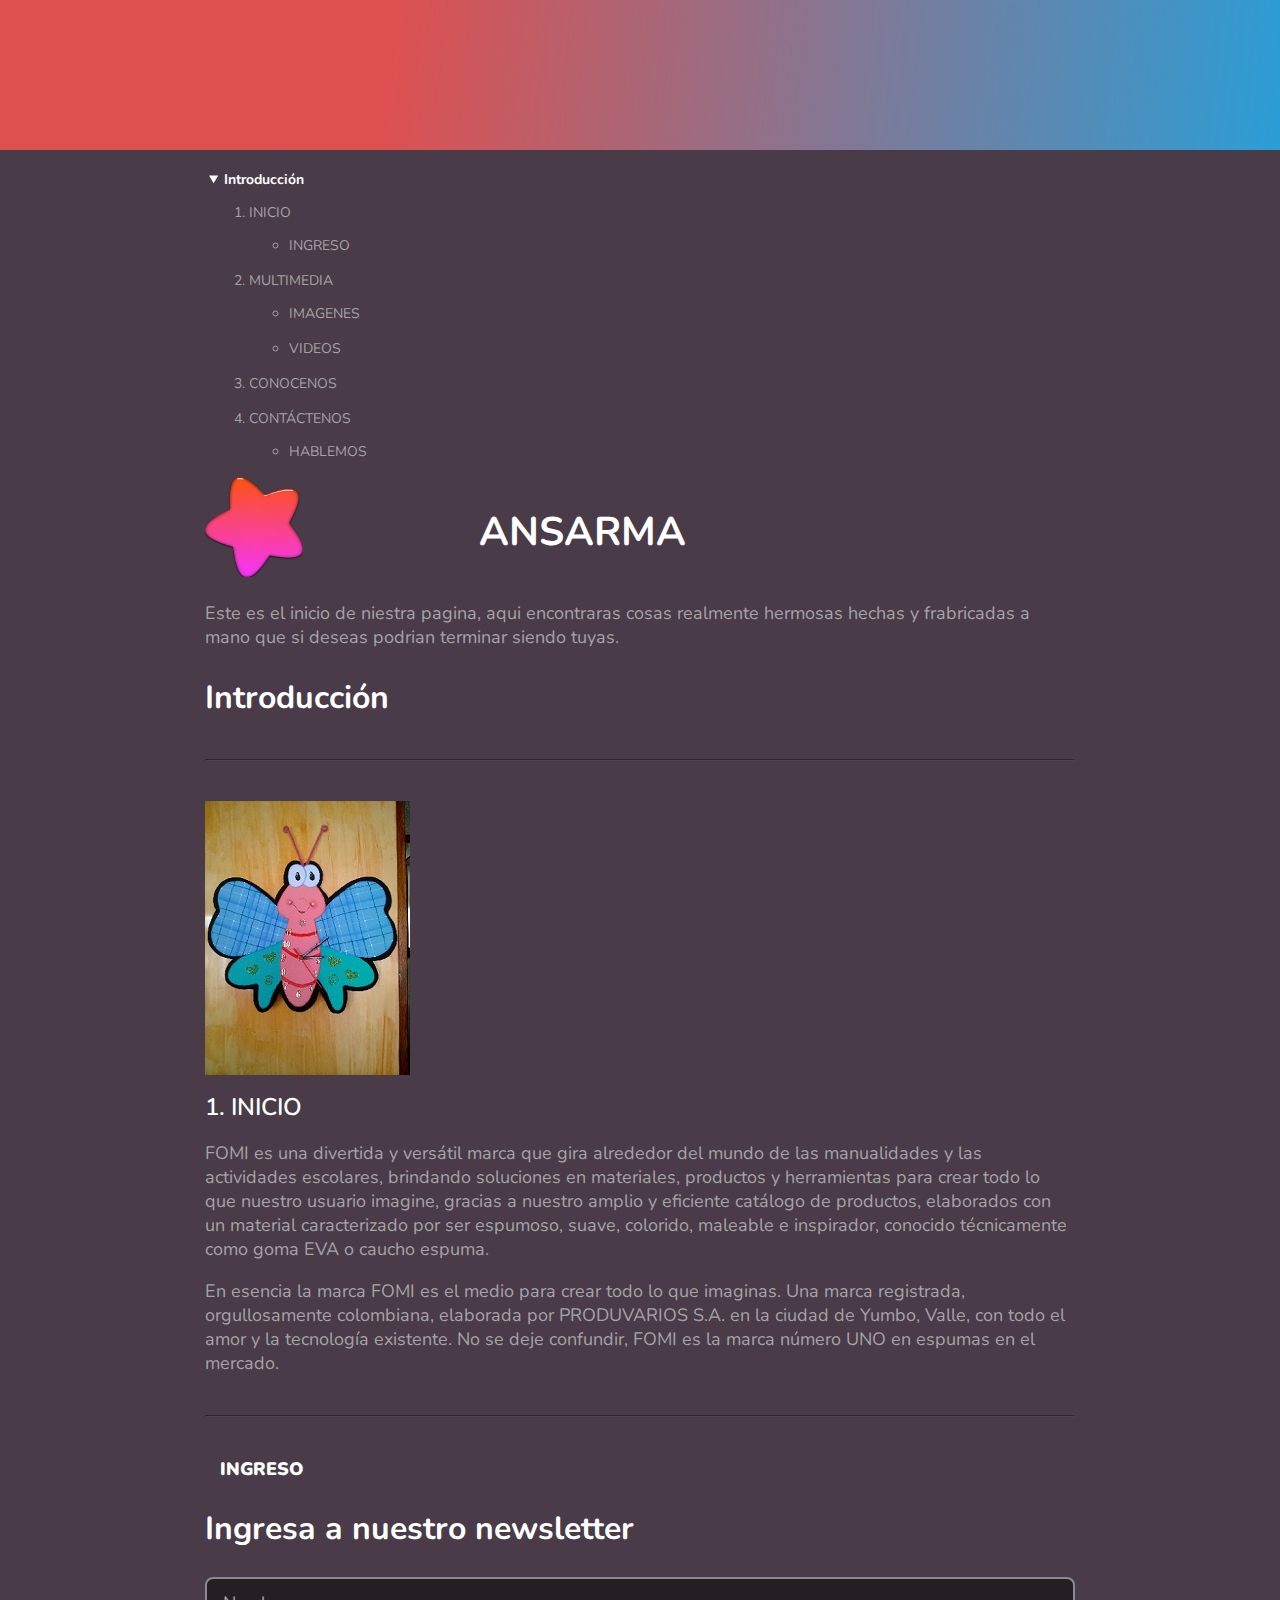
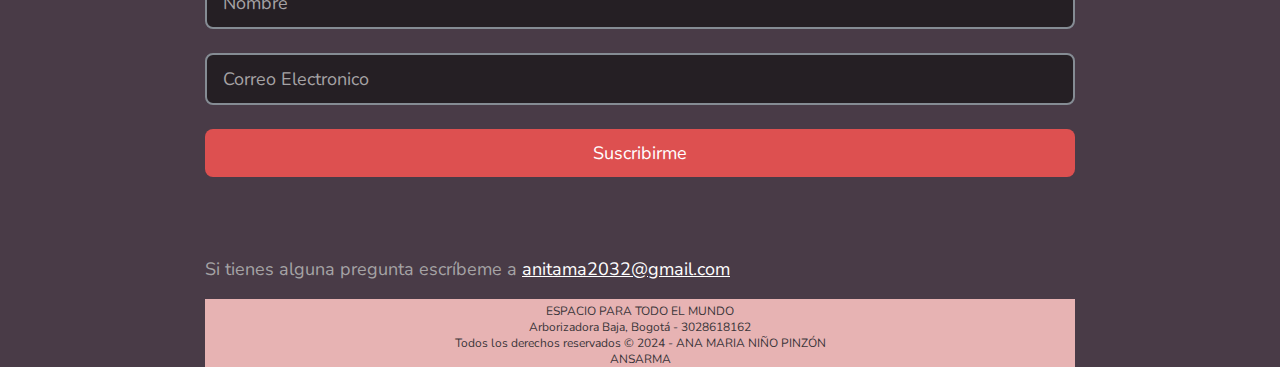
==== index.html @ 67f77cb6 "pagina-web" ====
<!DOCTYPE html>
<html lang="es">
    <head>
        <meta charset="UTF-8">
        <meta http-equiv="X-UA-Compatible" content="IE=edge">
        <meta name="viewport" content="width=device-width, initial-scale=1.0">
        <link rel="stylesheet" href="./css/styles.css">
        <link rel="icon" type="star/png" href="./img/star.png">
        <link rel="preconnect" href="https://fonts.gstatic.com">
        <link rel="preconnect" href="https://fonts.gstatic.com">
        <link href="https://fonts.googleapis.com/css2?family=Nunito:ital,wght@0,400;0,600;0,700;1,400;1,700&display=swap" rel="stylesheet">
        <title>Ansarma</title>
        <!-- <meta property="og:title" content="Mi proyecto del curso escenciel de HTML y CSS" />
        <meta property="og:type" content="website" />
        <meta property="og:description" content="Todo lo que necesitas saber en tu día a día como Frontend" />
        <meta property="og:url" content="https://anita-ma.github.io/curso-esencial-html-css/" />
        <meta property="og:image" content="https://anita-ma.github.io/curso-esencial-html-css/images/dom.png" />
        <link rel="apple-touch-icon" sizes="57x57" href="./Favicon/apple-icon-57x57.png">
        <link rel="apple-touch-icon" sizes="60x60" href="./Favicon/apple-icon-60x60.png">
        <link rel="apple-touch-icon" sizes="72x72" href="./Favicon/apple-icon-72x72.png">
        <link rel="apple-touch-icon" sizes="76x76" href="./Favicon/apple-icon-76x76.png">
        <link rel="apple-touch-icon" sizes="114x114" href="./Favicon/apple-icon-114x114.png">
        <link rel="apple-touch-icon" sizes="120x120" href="./Favicon/apple-icon-120x120.png">
        <link rel="apple-touch-icon" sizes="144x144" href="./Favicon/apple-icon-144x144.png">
        <link rel="apple-touch-icon" sizes="152x152" href="./Favicon/apple-icon-152x152.png">
        <link rel="apple-touch-icon" sizes="180x180" href="./Favicon/apple-icon-180x180.png">
        <link rel="icon" type="image/png" sizes="192x192"  href="./Favicon/android-icon-192x192.png">
        <link rel="icon" type="image/png" sizes="32x32" href="./Favicon/favicon-32x32.png">
        <link rel="icon" type="image/png" sizes="96x96" href="./Favicon/favicon-96x96.png">
        <link rel="icon" type="image/png" sizes="16x16" href="./Favicon/favicon-16x16.png">
        <link rel="manifest" href="./Favicon/manifest.json">
        <meta name="msapplication-TileColor" content="#ffffff">
        <meta name="msapplication-TileImage" content="/ms-icon-144x144.png">
        <meta name="theme-color" content="#ffffff"> -->
    </head>
    <body>
        <div class="hero1"></div>
        <div class="header">
            <div class="wrapper">
                <div class="header-content">
                    <header>
                        <nav>
                            <details open>
                                <summary>
                                    Introducción
                                </summary>
                                <ol>
                                    <li>
                                        <a href="#inicio">INICIO</a>
                                        <ul class="wrapper-content">
											<li>
												<a href="#ingreso">INGRESO</a>
											</li>
										</ul>
                                    </li>
                                    <li>
                                        <a href="multimedia.html" target="_blank">MULTIMEDIA</a>
                                        <ul class="wrapper-content">
                                            <li>
                                                <a href="#imagenes">IMAGENES</a>
                                            </li>
                                            <li>
                                                <a href="#videos">VIDEOS</a>
                                            </li>
                                        </ul>
                                    </li>
                                    <li>
                                        <a href="conocenos.html" target="_blank">CONOCENOS</a>
                                    </li>
                                    <li>
                                        <a href="contactenos.html" target="_blank">CONTÁCTENOS</a>
                                        <ul class="wrapper-content">
											<li>
												<a href="#hablemos">HABLEMOS</a>
											</li>
										</ul>
                                    </li>
                                </ol>
                            </details>
                        </nav>
                    </header>
                </div>
            </div>
        </div>
        <main class="main">
            <div class="wrapper">
                <div class="main-content">
                    <table cellpadding="0" cellspacing="0" width="850px">
						<tr>
							<td>
								<img src="./img/estrella_animada.png" height="100">
							</td>
							<td>
								<h1>ANSARMA</h1>
							</td>
						</tr>
					</table>
                    <p>
                        Este es el inicio de niestra pagina, aqui encontraras cosas realmente hermosas hechas y frabricadas a mano que si deseas podrian terminar siendo tuyas.
                    </p>
                    <section class="section-content">
                        <h2>Introducción</h2>
                        <hr>
                        <img src="./img/relog_libelula.png" alt="Diseño" title="Diseño de articulo">
                        <h3 id="inicio">INICIO</h3>
                        <p>FOMI es una divertida y versátil marca que gira alrededor del mundo de las manualidades y las actividades escolares, brindando soluciones en materiales, productos y herramientas para crear todo lo que nuestro usuario imagine, gracias a nuestro amplio y eficiente catálogo de productos, elaborados con un material caracterizado por ser espumoso, suave, colorido, maleable e inspirador, conocido técnicamente como goma EVA o caucho espuma.</p>
                        <P>En esencia la marca FOMI es el medio para crear todo lo que imaginas. Una marca registrada, orgullosamente colombiana, elaborada por PRODUVARIOS S.A. en la ciudad de Yumbo, Valle, con todo el amor y la tecnología existente. No se deje confundir, FOMI es la marca número UNO en espumas en el mercado.</p>
                        <article>
                            <hr>
                            <h4 class="subtitulo" id="ingreso">
								<strong>INGRESO</strong>
							</h4>
							<div class="section-content">
								<h2>Ingresa a nuestro newsletter</h2>
								<form action="#" class="form">
									<input type="text" required placeholder="Nombre">
									<input type="email" required placeholder="Correo Electronico">
									<input type="submit" value="Suscribirme">
								</form>
                                <p>Si tienes alguna pregunta escríbeme a 
                                    <a href="mailto:anitama2032@gmail.com">anitama2032@gmail.com</a>
                                </p>
							</div>
                        </article>
                    </section>
                    <footer>
                        ESPACIO PARA TODO EL MUNDO
                        <br>
                        Arborizadora Baja, Bogotá - 3028618162
                        <br>
                        Todos los derechos reservados © 2024 - ANA MARIA NIÑO PINZÓN
                        <br>
                        ANSARMA
                    </footer>
                </div>
            </div>
        </main>
    </body>
</html>

                        <!--
                   
                    
                    
                    <div class="section-content">
                        <h2>hola estos son algunos videos muy lindos</h2>
                        <div class="slider">
                            <scroll-container class="slider-container">
                                <scroll-page class="slider-slide" id="video-1">
                                    <iframe class="video" width="560" height="315" src="https://www.youtube.com/embed/5f5Ig_U2Bpk" title="YouTube video player" frameborder="0" allow="accelerometer; autoplay; clipboard-write; encrypted-media; gyroscope; picture-in-picture; web-share" allowfullscreen></iframe>
                                </scroll-page>
                                <scroll-page class="slider-slide" id="video-2">
                                    <iframe class="video" width="560" height="315" src="https://www.youtube.com/embed/5f5Ig_U2Bpk" title="YouTube video player" frameborder="0" allow="accelerometer; autoplay; clipboard-write; encrypted-media; gyroscope; picture-in-picture; web-share" allowfullscreen></iframe>
                                </scroll-page>
                                <scroll-page class="slider-slide" id="video-3">
                                    <iframe class="video" width="560" height="315" src="https://www.youtube.com/embed/5f5Ig_U2Bpk" title="YouTube video player" frameborder="0" allow="accelerometer; autoplay; clipboard-write; encrypted-media; gyroscope; picture-in-picture; web-share" allowfullscreen></iframe>
                                </scroll-page>
                            </scroll-container>
                            <div class="slider-bullet-list">
                                <a href="#video-1" class="slider-bullet"></a>
                                <a href="#video-2" class="slider-bullet"></a>
                                <a href="#video-3" class="slider-bullet"></a>
                            </div>
                        </div>
                    </div>
                    <p>Si tienes alguna pregunta escríbeme a 
                        <a href="mailto:me@leonidasesteban.com">me@leonidasesteban.com</a>
                    </p>
                    <div class="section-content">
                        <h2>Ingresa a nuestro newsletter</h2>
                        <form action="#" class="form">
                            <input type="text" required placeholder="Nombre">
                            <input type="email" required placeholder="Correo Electronico">
                            <input type="submit" value="Suscribirme">
                        </form>
                    </div> -->
---- css/styles.css ----
@font-face {
    font-family: charter;
    src: url('../fonts/fonts/charter-regular.otf');
    font-style: normal;
    font-weight: 400;
}

@font-face {
    font-family: charter;
    src: url('../fonts/fonts/charter-italic.otf');
    font-style: italic;
    font-weight: 400;
}

@font-face {
    font-family: charter;
    src: url('../fonts/fonts/charter-bold.otf');
    font-style: normal;
    font-weight: bold;
}

@font-face {
    font-family: charter;
    src: url('../fonts/fonts/charter-bold-italic.otf');
    font-style: italic;
    font-weight: bold;
}

:root {
    font-size: 18px;
    --white30: white;
    --white20: #a5a3a5;
    --white10: #3a3539; 
    --pink: #dd5050;
    --button: bold 14px/22px var(--fontBase);
}

body {
    color: var(--white30);
    font-family: 'Nunito', sans-serif;
    /* background: #3d918a; */
    background: #493b47;
    margin: 0;
}

a {
    color: var(--white30);
}

.header-content {
    padding-inline: 20px;
}

header {
    margin-block-start: 20px;
    font-size: 14px;
    color: var(--white30);
}

header li {
    color: var(--white20);
    margin-block-end: 16px;
}

header a {
    color: var(--white20);
    text-decoration: none;
}

header a:hover {
    color: var(--white30);
}

nav details summary {
    font-weight: bold;
}

.wrapper-content {
    margin-top: 14px;
}

.images {
    display: inline-flex;
    gap: 1em;
    flex: 1;
    align-items: center;
    /* text-align: justify; */
}

h1 {
    font-size: 40px;
    margin-block-start: 20px;
    margin-block-end: 16px;
    /* text-align: center; */
}

h2 {
    font-size: 32px;
}

h3 {
    font-size: 24px;
    font-weight: 600;
    margin-block: 16px;
}

hr {
    margin-block: 40px;
    border-color: rgba(0, 0, 0, 0.356);
}

pre {
    background-color: var(--white10);
    border-radius: 8px;
    padding: 40px;
    overflow: auto;
    border: 8px solid #42c78f;
    box-shadow: -10px 10px 0px 0px #aae1f6;
}

p {
    color: var(--white20);
}

footer {
	margin-top: 5px;
	height: 60px;
	background-color: #e7b3b3;
	text-align: center;
	font-size: 12px;
	color: var(--white10);
    padding-block: 4px;
}

/* .main hr {
    display: none;
} */

.wrapper {
    max-inline-size: 902px;
    margin: auto;
}

.main-content {
    padding-inline: 16px;
}

.hero1 {
    background: linear-gradient(96.07deg, #dd5050 30.63%, #26A0DA 102.18%);
    block-size: 150px;
}

.hero2 {
    background: linear-gradient(96.07deg, #774baa 30.63%, #26A0DA 102.18%);
    block-size: 150px;
}

.hero3 {
    background: linear-gradient(96.07deg, #54ce83 30.63%, #26A0DA 102.18%);
    block-size: 150px;
}

.hero4 {
    background: linear-gradient(96.07deg, #cce251 30.63%, #26A0DA 102.18%);
    block-size: 150px;
}

.section-content img {
    margin-block-start: 40px;
    display: block;
    max-inline-size: 100%;
}

.section-content {
    counter-reset: titleList;
}

.section-content h3 {
    counter-increment: titleList;
}

.section-content h3::before {
    content: counter(titleList, decimal) ". ";
}

.subtitulo {
	color: var(--white30);
	margin-left:15px;
}

/*.section-content h3::after {
    content: '';
    width: 32px;
    height: 4px;
    background-color: var(--white30);
    display: inline-block;
}*/

.slider-container {
    /*border: 1px solid blue;*/
    /*block-size: 100px;*/
    display: block;
    overflow: auto;
    scroll-behavior: smooth;
    white-space: nowrap;
    font-size: 0;
}

.video {
    margin: 0;
    display: inline-block;
    width: 100%;
    height: 100%;
    aspect-ratio: 16/9;
}

.slider-bullet-list {
    text-align: center;
    margin-block-start: 10px;
}

.slider-bullet {
    display: inline-block;
    inline-size: 15px;
    block-size: 15px;
    background: var(--white30);
    border-radius: 50%;
}

.button {
	background: var(--pink);
	color: var(--white);
	font: var(--button);
	padding-inline-start: 24px;
	padding-inline-end: 24px;
	padding-block-start: 13px;
	padding-block-end: 13px;
	border-radius: 4px;
	text-transform: uppercase;
	border: none;
	text-decoration: none;
	text-align: center;
}

.form input {
    inline-size: 100%;
    border: 1px solid var(--white30);
    background: #251f24;
    box-sizing: border-box;
    border-radius: 8px;
    padding-inline: 16px;
    padding-block: 12px;
    color: var(--white30);
    font-size: 16px;
    display: block;
    margin-block-end: 24px;
    /* align-items: flex-start; */
}

.form input[type="submit"] {
    background: var(--pink);
    border: none;
}

.form input::-webkit-input-placeholder {
    color: var(--white20);
}

.form-content {
	display: flex;
	flex-direction: column;
	gap: 16px;
	max-inline-size: 540px;
	margin: auto;
}

.form {
    margin-block-end: 80px;
}

.form .title {
	margin: 0;
}

.form p {
	color: var(--white);
	margin: 0;
	text-align: center;
}

.form label {
	display: flex;
	flex-direction: column;
	font: var(--button);
}

.form input, .form textarea {
	border: 2px solid #858C94;
	border-radius: 8px;
	padding-inline-end: 16px;
	padding-inline-start: 16px;
	padding-block-start: 12px;
	padding-block-end: 12px;
	font: var(--body1);
	margin-block-start: 8px;
}

@media (min-width: 768px) {
	.form .title {
		align-self: stretch;
		text-align: center;
	}
}

@media screen and (min-width: 1304px) {
    .hero1 .hero2 .hero3 .hero4 {
        block-size: 280px;
    }

    .header {
        position: sticky;
        inset-block-start: -45px;
    }
    
    .header-content {
        position: relative;
        inset-block-start: 65px;
        padding-inline: 0;
    }
    
    header {
        position: absolute;
        inset-block-start: 0;
        inset-inline-start: -188px;
        inline-size: 188px;
    }

    h1 {
        font-size: 60px;
        margin-block-start: 64px;
    }
}
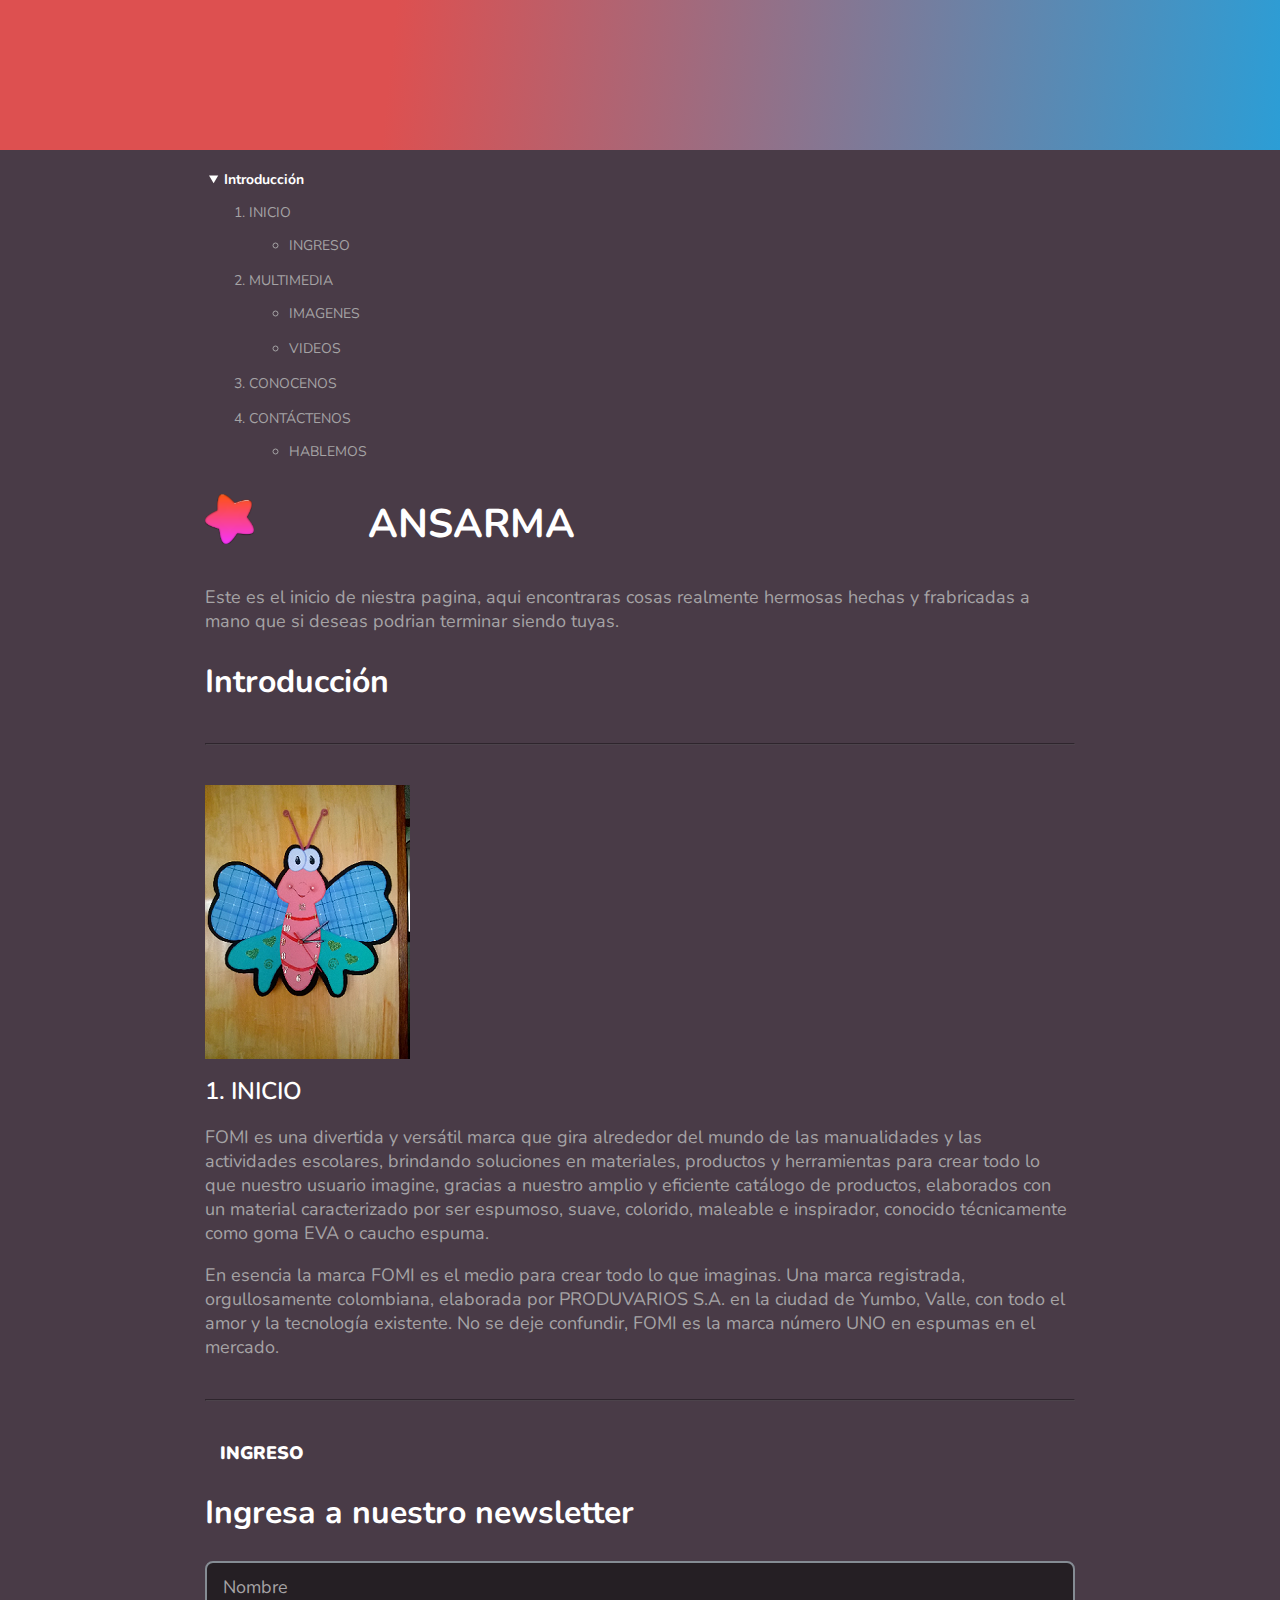
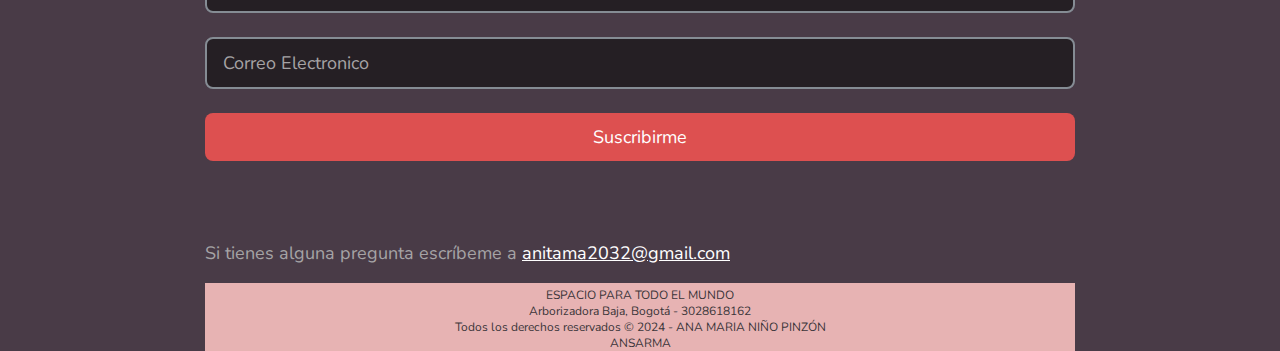
==== commit 721fe223: "segundo intento" ====
--- a/index.html
+++ b/index.html
@@ -88,7 +88,7 @@
                     <table cellpadding="0" cellspacing="0" width="850px">
 						<tr>
 							<td>
-								<img src="./img/estrella_animada.png" height="100">
+								<img src="./img/estrella_animada.png" height="50">
 							</td>
 							<td>
 								<h1>ANSARMA</h1>
@@ -173,4 +173,4 @@
                             <input type="email" required placeholder="Correo Electronico">
                             <input type="submit" value="Suscribirme">
                         </form>
-                    </div> -->+                    </div> -->
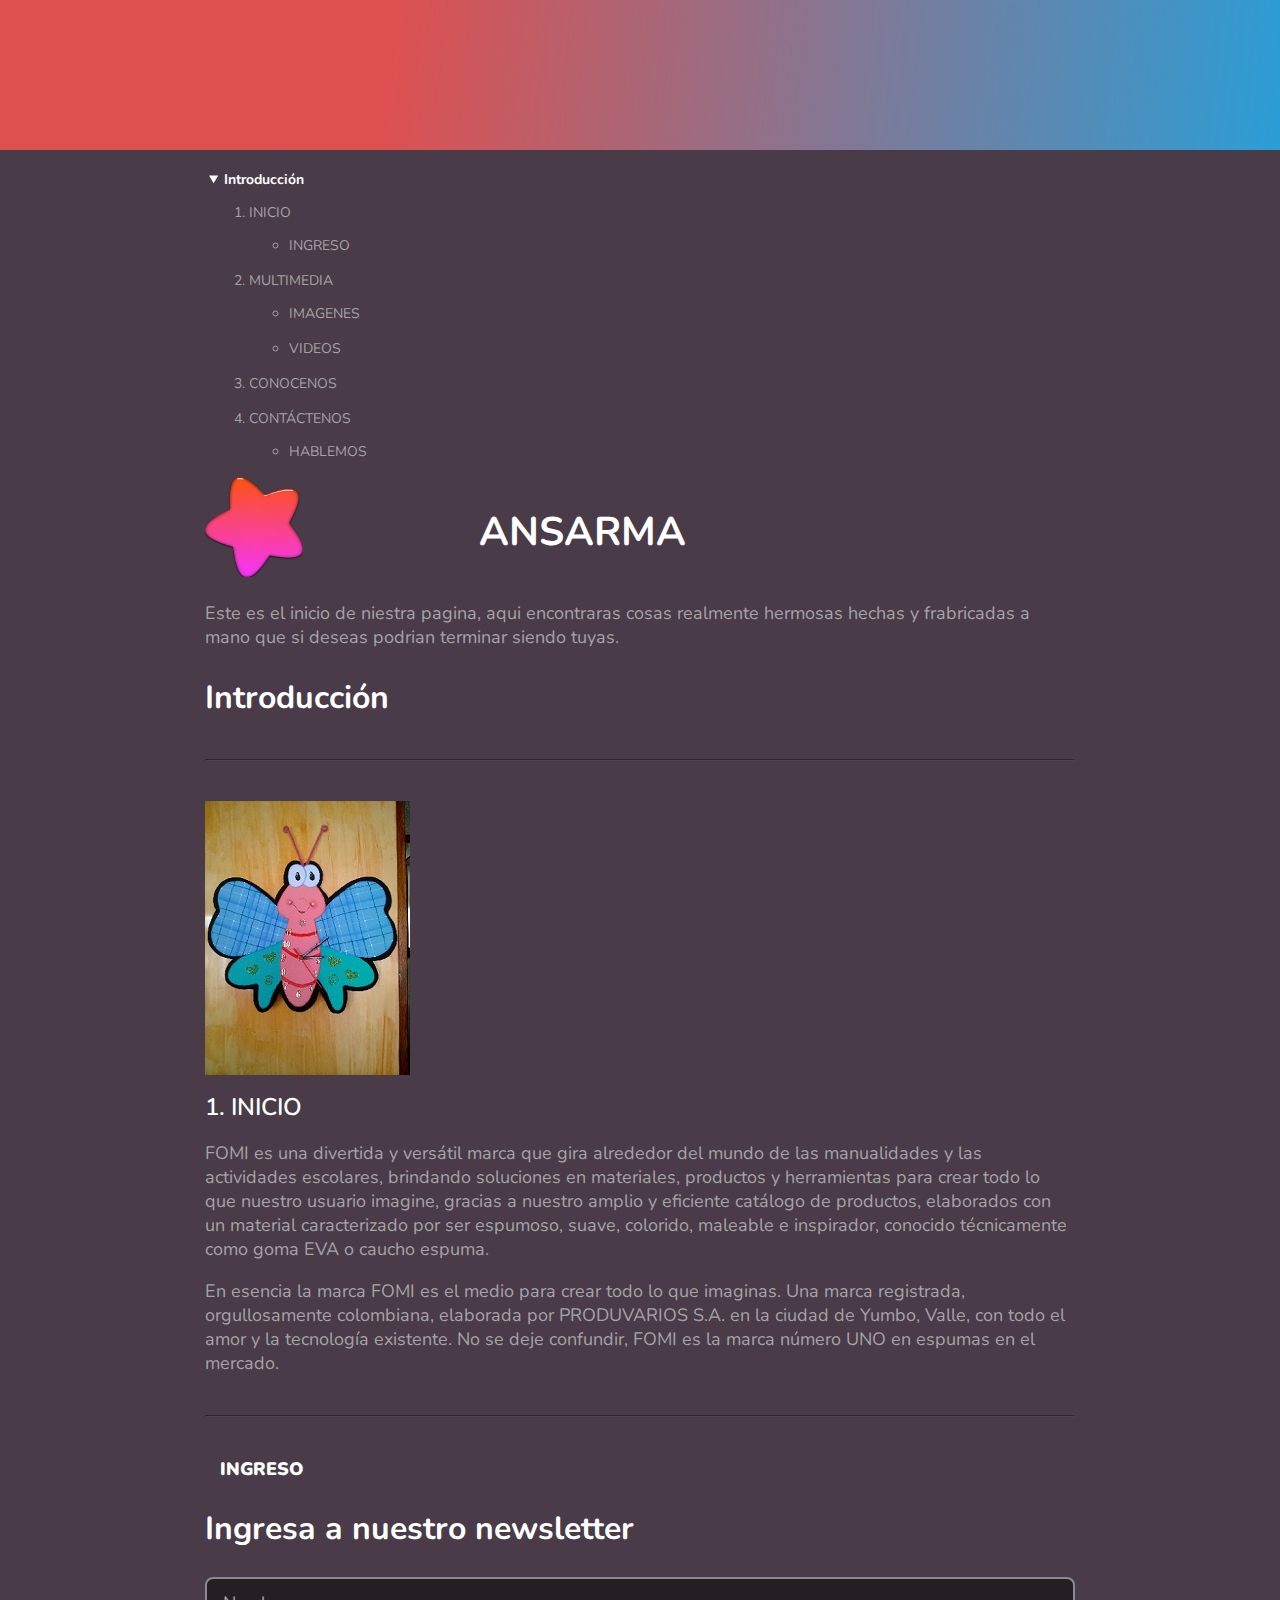
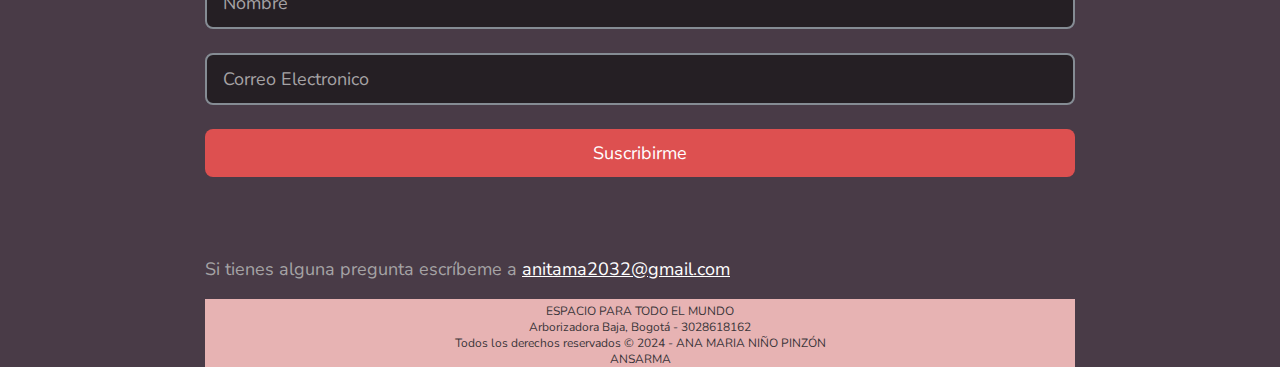
==== commit 66e35aee: "pagina-web" ====
--- a/index.html
+++ b/index.html
@@ -88,7 +88,7 @@
                     <table cellpadding="0" cellspacing="0" width="850px">
 						<tr>
 							<td>
-								<img src="./img/estrella_animada.png" height="50">
+								<img src="./img/estrella_animada.png" height="100">
 							</td>
 							<td>
 								<h1>ANSARMA</h1>
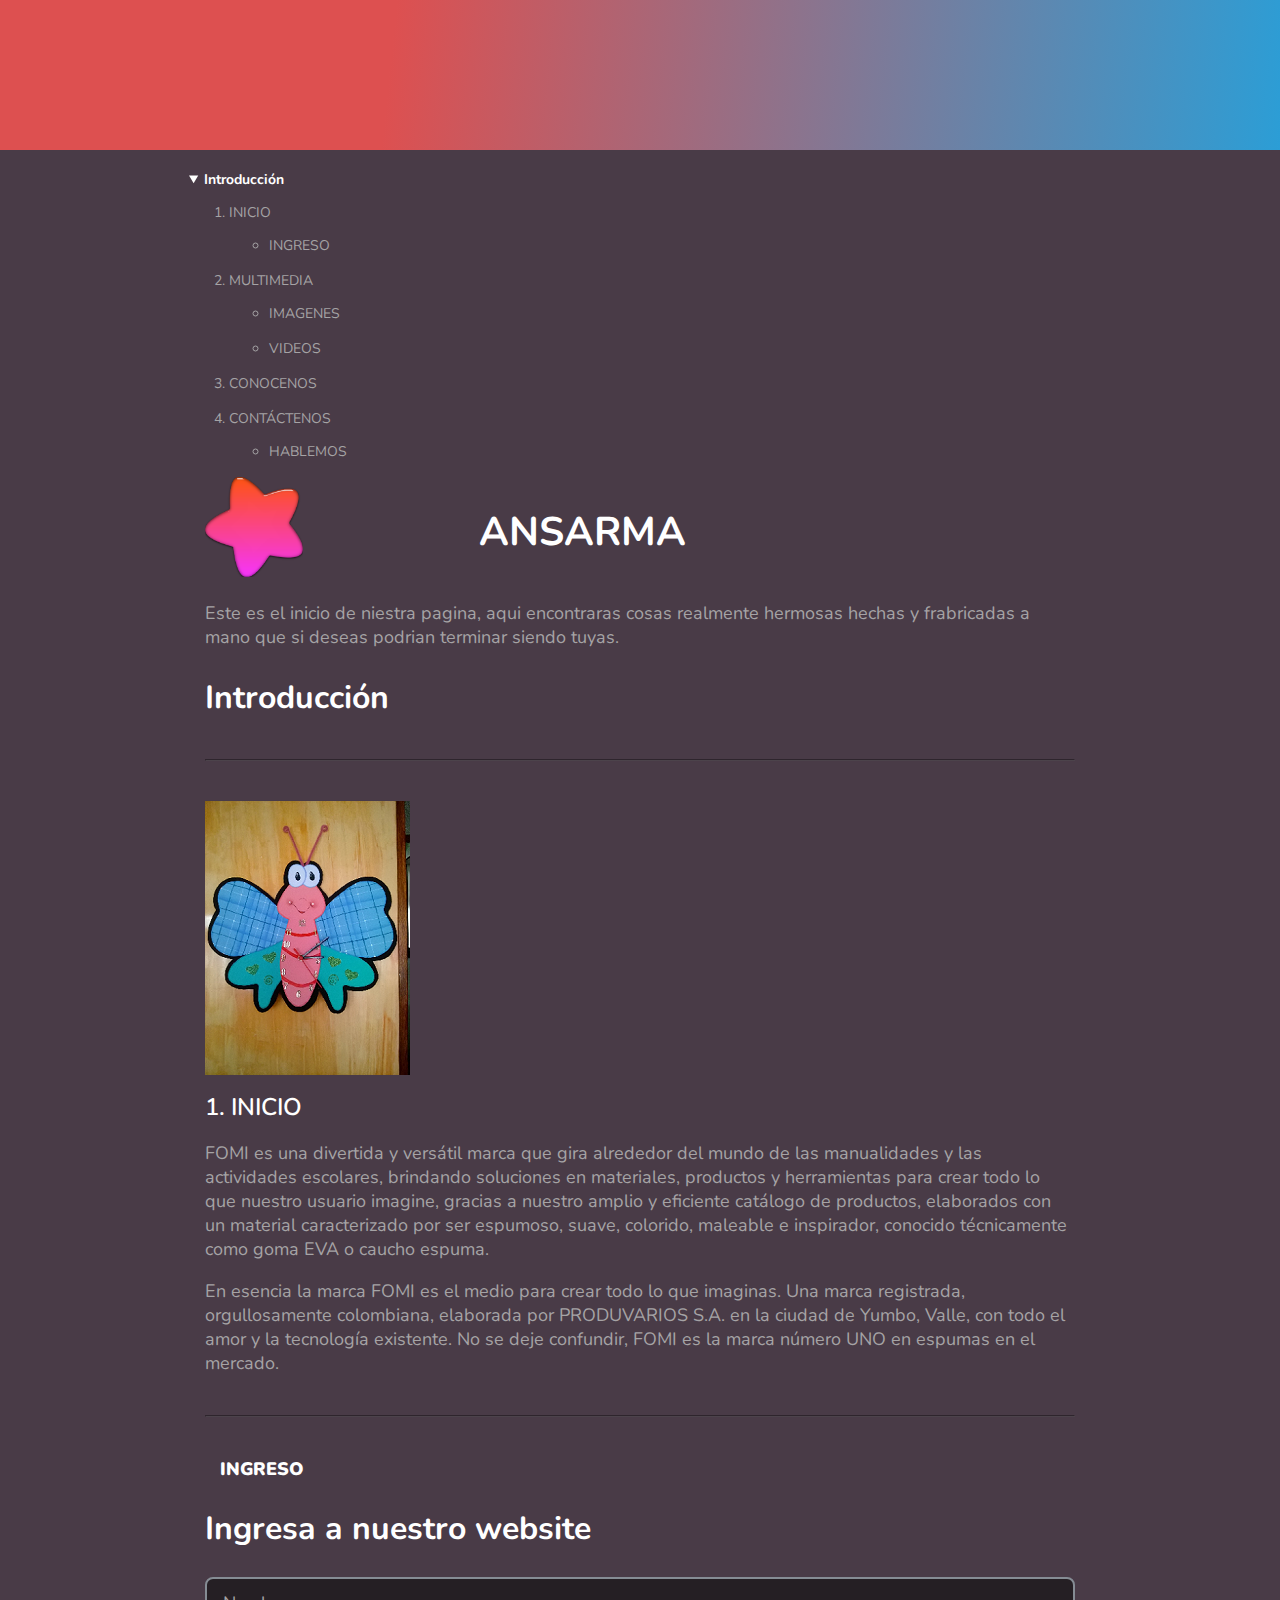
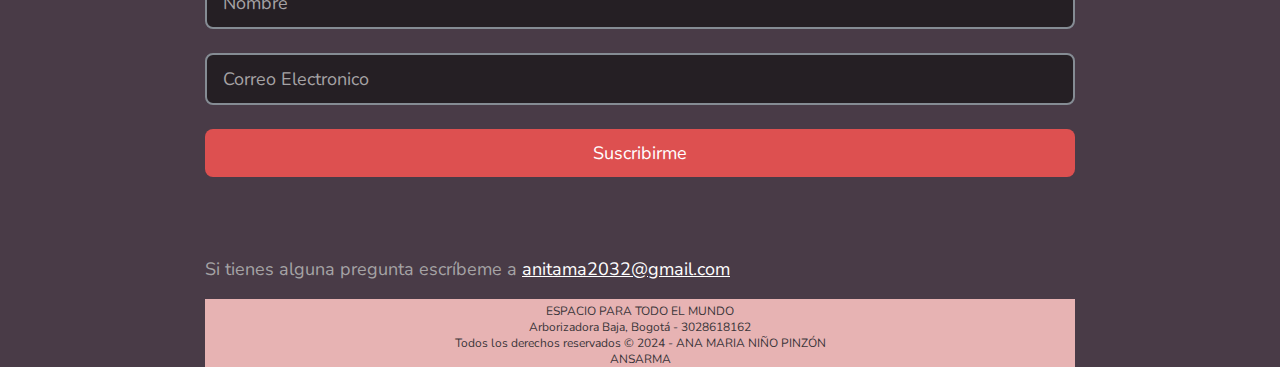
==== commit 9c1f7b34: "wedsite" ====
--- a/index.html
+++ b/index.html
@@ -10,28 +10,7 @@
         <link rel="preconnect" href="https://fonts.gstatic.com">
         <link href="https://fonts.googleapis.com/css2?family=Nunito:ital,wght@0,400;0,600;0,700;1,400;1,700&display=swap" rel="stylesheet">
         <title>Ansarma</title>
-        <!-- <meta property="og:title" content="Mi proyecto del curso escenciel de HTML y CSS" />
-        <meta property="og:type" content="website" />
-        <meta property="og:description" content="Todo lo que necesitas saber en tu día a día como Frontend" />
-        <meta property="og:url" content="https://anita-ma.github.io/curso-esencial-html-css/" />
-        <meta property="og:image" content="https://anita-ma.github.io/curso-esencial-html-css/images/dom.png" />
-        <link rel="apple-touch-icon" sizes="57x57" href="./Favicon/apple-icon-57x57.png">
-        <link rel="apple-touch-icon" sizes="60x60" href="./Favicon/apple-icon-60x60.png">
-        <link rel="apple-touch-icon" sizes="72x72" href="./Favicon/apple-icon-72x72.png">
-        <link rel="apple-touch-icon" sizes="76x76" href="./Favicon/apple-icon-76x76.png">
-        <link rel="apple-touch-icon" sizes="114x114" href="./Favicon/apple-icon-114x114.png">
-        <link rel="apple-touch-icon" sizes="120x120" href="./Favicon/apple-icon-120x120.png">
-        <link rel="apple-touch-icon" sizes="144x144" href="./Favicon/apple-icon-144x144.png">
-        <link rel="apple-touch-icon" sizes="152x152" href="./Favicon/apple-icon-152x152.png">
-        <link rel="apple-touch-icon" sizes="180x180" href="./Favicon/apple-icon-180x180.png">
-        <link rel="icon" type="image/png" sizes="192x192"  href="./Favicon/android-icon-192x192.png">
-        <link rel="icon" type="image/png" sizes="32x32" href="./Favicon/favicon-32x32.png">
-        <link rel="icon" type="image/png" sizes="96x96" href="./Favicon/favicon-96x96.png">
-        <link rel="icon" type="image/png" sizes="16x16" href="./Favicon/favicon-16x16.png">
-        <link rel="manifest" href="./Favicon/manifest.json">
-        <meta name="msapplication-TileColor" content="#ffffff">
-        <meta name="msapplication-TileImage" content="/ms-icon-144x144.png">
-        <meta name="theme-color" content="#ffffff"> -->
+
     </head>
     <body>
         <div class="hero1"></div>
@@ -111,7 +90,7 @@
 								<strong>INGRESO</strong>
 							</h4>
 							<div class="section-content">
-								<h2>Ingresa a nuestro newsletter</h2>
+								<h2>Ingresa a nuestro website</h2>
 								<form action="#" class="form">
 									<input type="text" required placeholder="Nombre">
 									<input type="email" required placeholder="Correo Electronico">
@@ -136,41 +115,4 @@
             </div>
         </main>
     </body>
-</html>
-
-                        <!--
-                   
-                    
-                    
-                    <div class="section-content">
-                        <h2>hola estos son algunos videos muy lindos</h2>
-                        <div class="slider">
-                            <scroll-container class="slider-container">
-                                <scroll-page class="slider-slide" id="video-1">
-                                    <iframe class="video" width="560" height="315" src="https://www.youtube.com/embed/5f5Ig_U2Bpk" title="YouTube video player" frameborder="0" allow="accelerometer; autoplay; clipboard-write; encrypted-media; gyroscope; picture-in-picture; web-share" allowfullscreen></iframe>
-                                </scroll-page>
-                                <scroll-page class="slider-slide" id="video-2">
-                                    <iframe class="video" width="560" height="315" src="https://www.youtube.com/embed/5f5Ig_U2Bpk" title="YouTube video player" frameborder="0" allow="accelerometer; autoplay; clipboard-write; encrypted-media; gyroscope; picture-in-picture; web-share" allowfullscreen></iframe>
-                                </scroll-page>
-                                <scroll-page class="slider-slide" id="video-3">
-                                    <iframe class="video" width="560" height="315" src="https://www.youtube.com/embed/5f5Ig_U2Bpk" title="YouTube video player" frameborder="0" allow="accelerometer; autoplay; clipboard-write; encrypted-media; gyroscope; picture-in-picture; web-share" allowfullscreen></iframe>
-                                </scroll-page>
-                            </scroll-container>
-                            <div class="slider-bullet-list">
-                                <a href="#video-1" class="slider-bullet"></a>
-                                <a href="#video-2" class="slider-bullet"></a>
-                                <a href="#video-3" class="slider-bullet"></a>
-                            </div>
-                        </div>
-                    </div>
-                    <p>Si tienes alguna pregunta escríbeme a 
-                        <a href="mailto:me@leonidasesteban.com">me@leonidasesteban.com</a>
-                    </p>
-                    <div class="section-content">
-                        <h2>Ingresa a nuestro newsletter</h2>
-                        <form action="#" class="form">
-                            <input type="text" required placeholder="Nombre">
-                            <input type="email" required placeholder="Correo Electronico">
-                            <input type="submit" value="Suscribirme">
-                        </form>
-                    </div> -->
+</html>--- a/css/styles.css
+++ b/css/styles.css
@@ -47,10 +47,6 @@
     color: var(--white30);
 }
 
-.header-content {
-    padding-inline: 20px;
-}
-
 header {
     margin-block-start: 20px;
     font-size: 14px;
@@ -116,6 +112,7 @@
     overflow: auto;
     border: 8px solid #42c78f;
     box-shadow: -10px 10px 0px 0px #aae1f6;
+    display: flex;
 }
 
 p {
